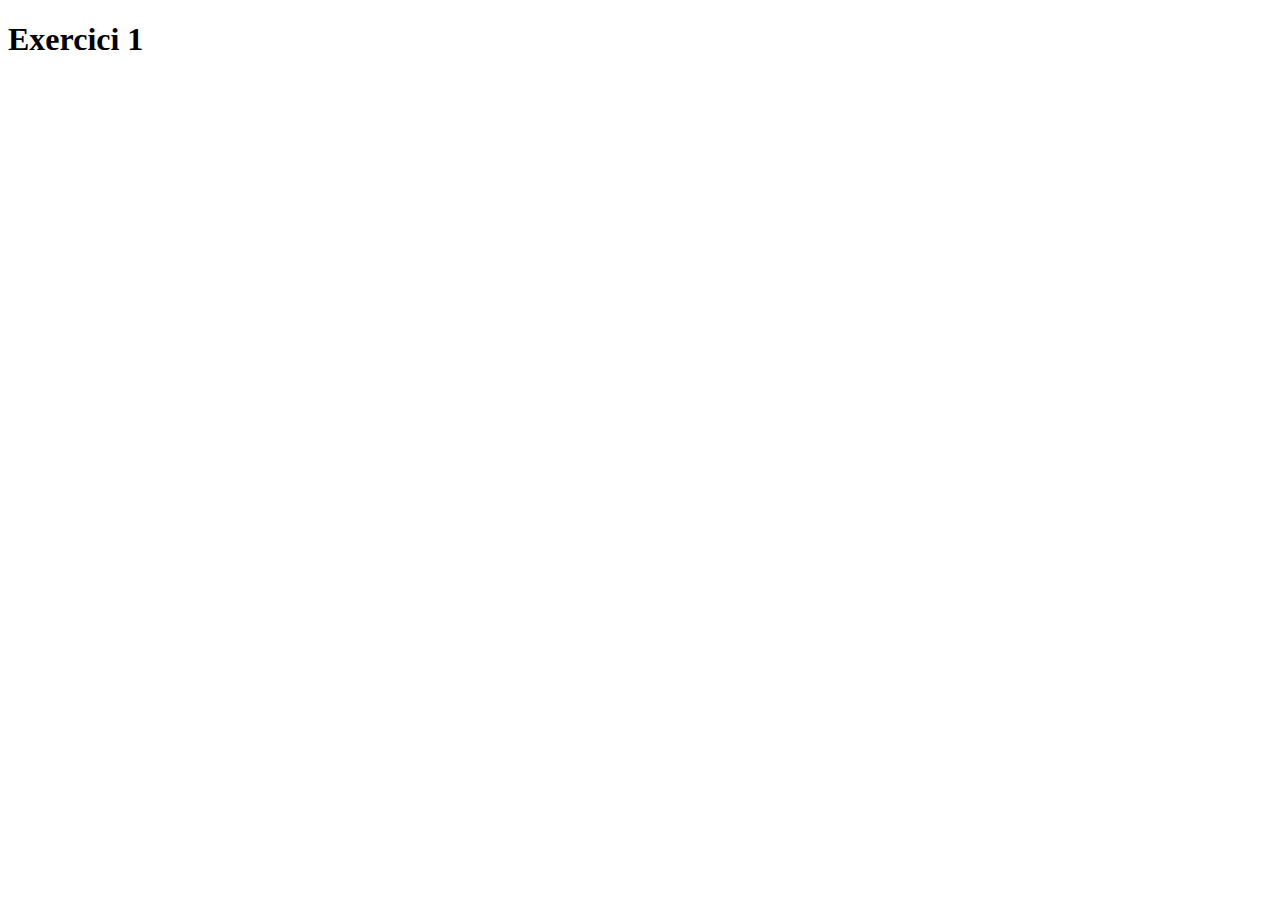
==== exercicis/ex1.html @ 43eb0cbb "inici" ====
<!DOCTYPE html>
<html lang="en">
<head>
    <meta charset="UTF-8">
    <meta http-equiv="X-UA-Compatible" content="IE-Edge">
    <meta name="viewport" content="width=device-width, initial-scale=1.0">
    <title>Exercici 1</title>
</head>
<body>
    <H1>Exercici 1</H1>
</body>
</html>
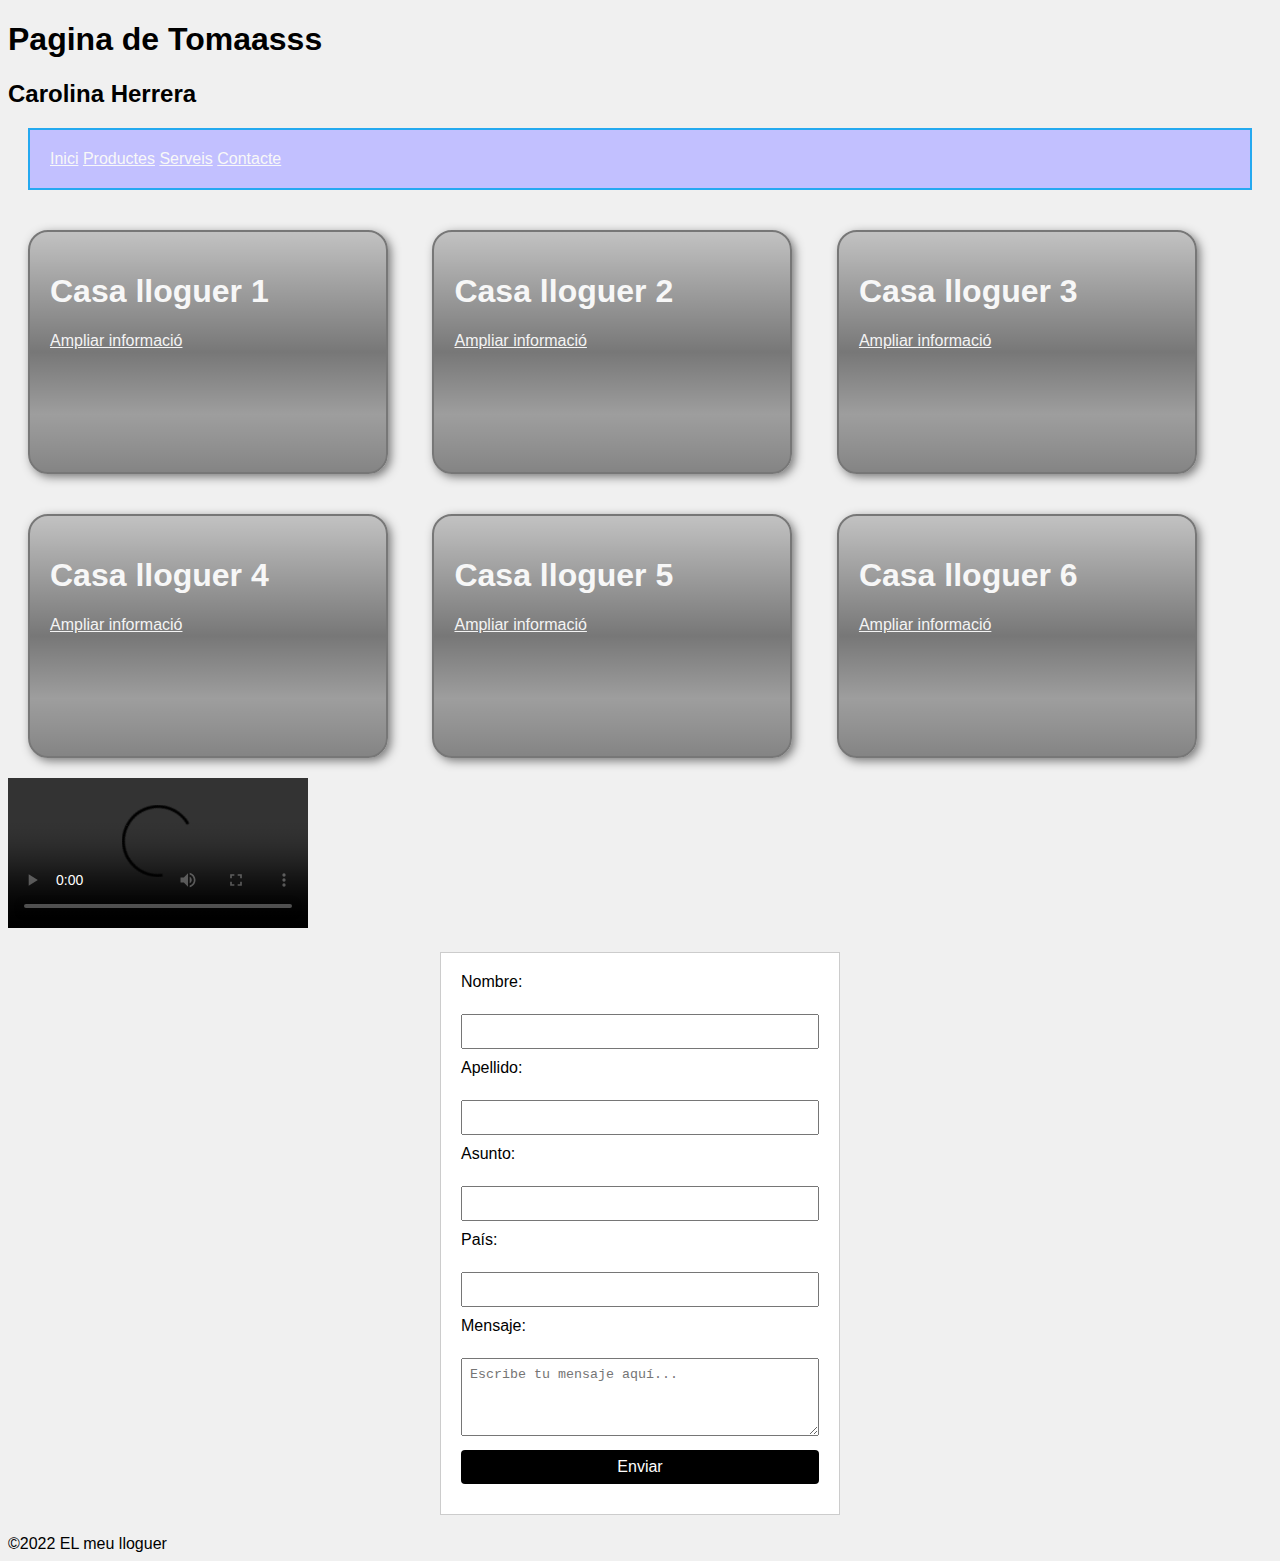
==== commit 02fdbe3e: "Pagina Web" ====
--- a/exercicis/ex1.html
+++ b/exercicis/ex1.html
@@ -1,12 +1,141 @@
 <!DOCTYPE html>
-<html lang="en">
+<html>
 <head>
-    <meta charset="UTF-8">
-    <meta http-equiv="X-UA-Compatible" content="IE-Edge">
-    <meta name="viewport" content="width=device-width, initial-scale=1.0">
-    <title>Exercici 1</title>
+<title>Soy un pto pro</title>
+<meta charset="utf8">
+<link href="ex2.css" rel="stylesheet" type="text/css">
 </head>
 <body>
-    <H1>Exercici 1</H1>
+<header>
+<h1 id="tit">Pagina de Tomaasss</h1>
+<h2>Carolina Herrera</h2>
+<!-- possem un id al menú per a poder aplicar css i posar
+el menú horitzontal-->
+<nav id="menu-principal">
+<li><a href="#">Inici</a></li>
+<li><a href="#">Productes</a></li>
+<li><a href="#">Serveis</a></li>
+<li><a href="#">Contacte</a></li>
+</nav>
+</header>
+<!-- Ara el contingut s'adapta al tamany de la pantalla !-->
+<section>
+<article class="casalloguer">
+<h1>Casa lloguer 1</h1>
+<a href="#">Ampliar informació</a>
+</article>
+<article class="casalloguer">
+<h1>Casa lloguer 2</h1>
+<a href="#">Ampliar informació</a>
+</article>
+<article class="casalloguer">
+<h1>Casa lloguer 3</h1>
+<a href="#">Ampliar informació</a>
+</article>
+<article class="casalloguer">
+<h1>Casa lloguer 4</h1>
+<a href="#">Ampliar informació</a>
+</article>
+<article class="casalloguer">
+<h1>Casa lloguer 5</h1>
+<a href="#">Ampliar informació</a>
+</article>
+<article class="casalloguer">
+<h1>Casa lloguer 6</h1>
+<a href="#">Ampliar informació</a>
+</article>
+</section> 
+<div class="casalloguer">
+    <video controls src="video.mp4"></video>  
+    <!DOCTYPE html>
+    <html lang="es">
+    <head>
+        <meta charset="UTF-8">
+        <meta name="viewport" content="width=device-width, initial-scale=1.0">
+        <link rel="stylesheet" href="estilos.css">
+        <title>Tu Título</title>
+    </head>
+    <body>
+    
+        <!DOCTYPE html>
+        <html lang="es">
+        <head>
+            <meta charset="UTF-8">
+            <meta name="viewport" content="width=device-width, initial-scale=1.0">
+            <link rel="stylesheet" href="estilos.css">
+            <title>Tu Título</title>
+        </head>
+        <body>
+        
+            <!DOCTYPE html>
+            <html lang="es">
+            <head>
+                <meta charset="UTF-8">
+                <meta name="viewport" content="width=device-width, initial-scale=1.0">
+                <link rel="stylesheet" href="estilos.css">
+                <title>Tu Título</title>
+            </head>
+            <body>
+            
+                <!DOCTYPE html>
+                <html lang="es">
+                <head>
+                    <meta charset="UTF-8">
+                    <meta name="viewport" content="width=device-width, initial-scale=1.0">
+                    <link rel="stylesheet" href="estilos.css">
+                    <title>Tu Título</title>
+                </head>
+                <body>
+                
+                <div class="contenedor-formulario">
+                    <form method="post" action="https://result.php">
+                        <label for="nombre">Nombre:</label>
+                        <br>
+                        <input type="text" id="nombre" name="nombre" required>
+                        <br>
+                
+                        <label for="apellido">Apellido:</label>
+                        <br>
+                        <input type="text" id="apellido" name="apellido" required>
+                        <br>
+                
+                        <label for="asunto">Asunto:</label>
+                        <br>
+                        <input type="text" id="asunto" name="asunto" required>
+                        <br>
+                
+                        <label for="pais">País:</label>
+                        <br>
+                        <input type="text" id="pais" name="pais" required>
+                        <br>
+                
+                        <label for="mensaje">Mensaje:</label>
+                        <br>
+                        <textarea id="mensaje" name="mensaje" rows="4" required placeholder="Escribe tu mensaje aquí..."></textarea>
+                        <br>
+                
+                        <input class="boton_enviar" type="submit" value="Enviar">
+                    </form>
+                </div>
+                
+                </body>
+                </html>
+                
+            
+            </body>
+            </html>
+            
+        
+        </body>
+        </html>
+        
+    </body>
+    </html>
+    
+
+
+<footer>
+&copy;2022 EL meu lloguer
+</footer>
 </body>
-</html>+</html>
--- a/exercicis/ex2.css
+++ b/exercicis/ex2.css
@@ -0,0 +1,110 @@
+a {
+    color:rgb(248, 248, 248);
+    }
+    #tit {
+    color: rgb(0, 0, 0);
+    }
+
+article.casalloguer {
+background: linear-gradient(to bottom,  rgba(149,149,149,1) 0%,rgba(13,13,13,1) 46%,rgba(1,1,1,1) 50%,rgba(10,10,10,1) 53%,rgba(78,78,78,1) 76%,rgba(56,56,56,1) 87%,rgba(27,27,27,1) 100%); /* W3C, IE10+, FF16+, Chrome26+, Opera12+, Safari7+ */
+    color: white;
+    border: 2px solid black;
+    margin: 20px;
+    padding: 20px;
+    display: inline-block;
+    width: 25%;
+    height: 200px;
+    opacity: 0.5;		
+    border-radius: 20px;
+    box-shadow: 3px 3px 10px rgb(6, 6, 6);
+
+
+
+    }
+    
+#menu-principal{
+        background-color: rgb(194, 192, 255);
+        color: blue;
+        border: 2px solid rgb(37, 169, 240);
+        margin: 20px;
+        padding: 20px;
+        }
+        
+ ul, li {
+        padding: 0,0;
+        margin: 2px ,2px;
+        display: inline-block;
+        }
+        
+video{
+    width: 300px;
+}
+body {
+    font-family: Arial, sans-serif;
+}
+
+form {
+    max-width: 400px;
+    margin: 0 auto;
+}
+
+label {
+    display: block;
+    margin-bottom: 5px;
+}
+
+input[type="text"],
+input[type="checkbox"],
+input[type="button"],
+select,
+textarea {
+    width: 100%;
+    padding: 8px;
+    margin-bottom: 10px;
+    box-sizing: border-box;
+}
+
+body {
+    font-family: Arial, sans-serif;
+    background-color: #f0f0f0; 
+
+.contenedor-formulario {
+    max-width: 400px;
+    margin: 20px auto; 
+    background-color: #fff; 
+    border: 1px solid #ccc; 
+    padding: 20px;
+    box-sizing: border-box;
+}
+
+label {
+    display: block;
+    margin-bottom: 5px;
+}
+
+input[type="text"],
+textarea,
+input[type="submit"] {
+    width: 100%;
+    padding: 8px;
+    margin-bottom: 10px;
+    box-sizing: border-box;
+}
+
+textarea {
+    resize: vertical;
+}
+
+.boton_enviar {
+    font-size: 16px;
+    padding: 10px;
+    background-color: #000000;
+    color: white;
+    border: none;
+    border-radius: 4px;
+    cursor: pointer;
+}
+
+.boton_enviar:hover {
+    background-color: #080808;
+}
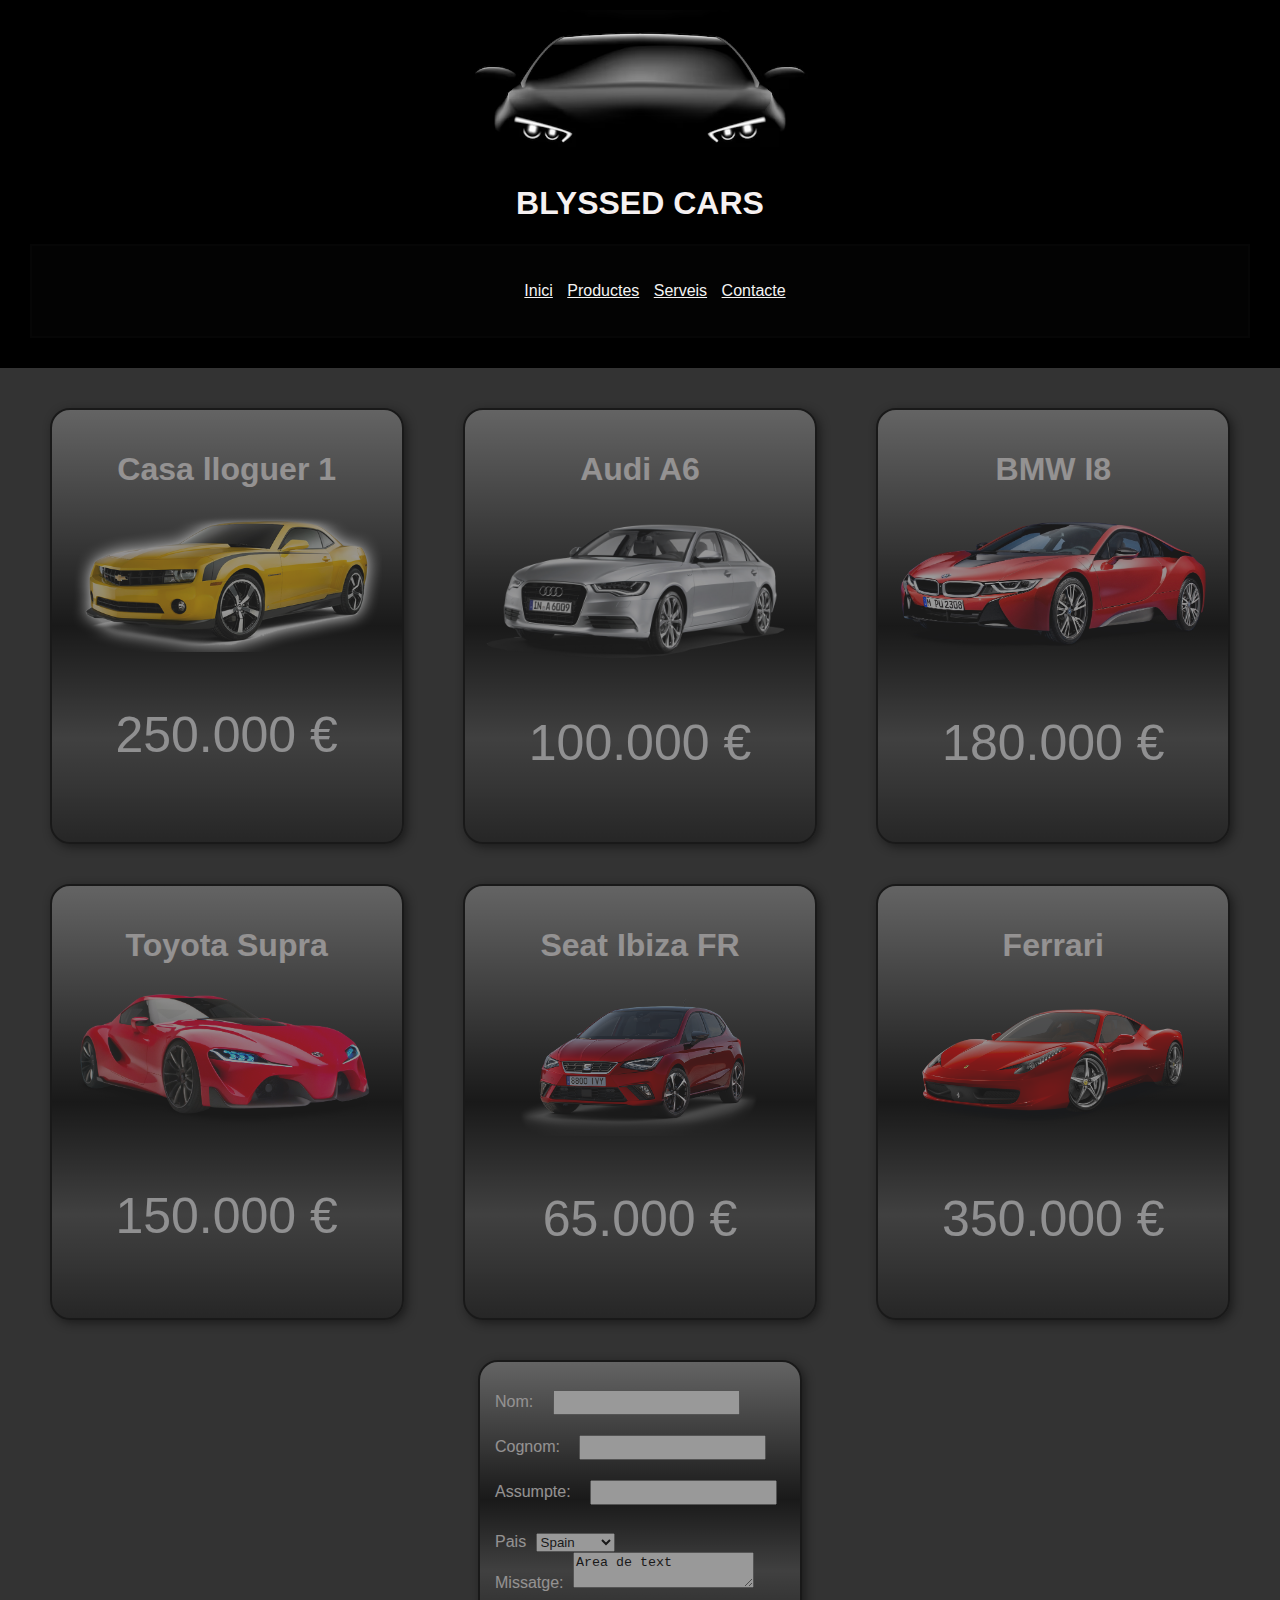
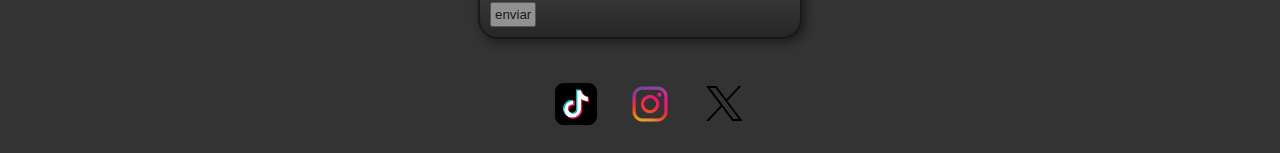
==== commit 1c6e12d7: "pagina" ====
--- a/exercicis/ex1.html
+++ b/exercicis/ex1.html
@@ -1,141 +1,98 @@
 <!DOCTYPE html>
-<html>
+<html lang="es">
 <head>
-<title>Soy un pto pro</title>
-<meta charset="utf8">
-<link href="ex2.css" rel="stylesheet" type="text/css">
+    <meta charset="UTF-8">
+    <meta name="viewport" content="width=device-width, initial-scale=1.0">
+    <link href="ex2.css" rel="stylesheet" type="text/css">
+    <title>Compra de Coches</title>
 </head>
 <body>
-<header>
-<h1 id="tit">Pagina de Tomaasss</h1>
-<h2>Carolina Herrera</h2>
-<!-- possem un id al menú per a poder aplicar css i posar
-el menú horitzontal-->
-<nav id="menu-principal">
-<li><a href="#">Inici</a></li>
-<li><a href="#">Productes</a></li>
-<li><a href="#">Serveis</a></li>
-<li><a href="#">Contacte</a></li>
-</nav>
-</header>
-<!-- Ara el contingut s'adapta al tamany de la pantalla !-->
-<section>
-<article class="casalloguer">
-<h1>Casa lloguer 1</h1>
-<a href="#">Ampliar informació</a>
-</article>
-<article class="casalloguer">
-<h1>Casa lloguer 2</h1>
-<a href="#">Ampliar informació</a>
-</article>
-<article class="casalloguer">
-<h1>Casa lloguer 3</h1>
-<a href="#">Ampliar informació</a>
-</article>
-<article class="casalloguer">
-<h1>Casa lloguer 4</h1>
-<a href="#">Ampliar informació</a>
-</article>
-<article class="casalloguer">
-<h1>Casa lloguer 5</h1>
-<a href="#">Ampliar informació</a>
-</article>
-<article class="casalloguer">
-<h1>Casa lloguer 6</h1>
-<a href="#">Ampliar informació</a>
-</article>
-</section> 
-<div class="casalloguer">
-    <video controls src="video.mp4"></video>  
-    <!DOCTYPE html>
-    <html lang="es">
-    <head>
-        <meta charset="UTF-8">
-        <meta name="viewport" content="width=device-width, initial-scale=1.0">
-        <link rel="stylesheet" href="estilos.css">
-        <title>Tu Título</title>
-    </head>
-    <body>
-    
-        <!DOCTYPE html>
-        <html lang="es">
-        <head>
-            <meta charset="UTF-8">
-            <meta name="viewport" content="width=device-width, initial-scale=1.0">
-            <link rel="stylesheet" href="estilos.css">
-            <title>Tu Título</title>
-        </head>
-        <body>
-        
-            <!DOCTYPE html>
-            <html lang="es">
-            <head>
-                <meta charset="UTF-8">
-                <meta name="viewport" content="width=device-width, initial-scale=1.0">
-                <link rel="stylesheet" href="estilos.css">
-                <title>Tu Título</title>
-            </head>
-            <body>
-            
-                <!DOCTYPE html>
-                <html lang="es">
-                <head>
-                    <meta charset="UTF-8">
-                    <meta name="viewport" content="width=device-width, initial-scale=1.0">
-                    <link rel="stylesheet" href="estilos.css">
-                    <title>Tu Título</title>
-                </head>
-                <body>
-                
-                <div class="contenedor-formulario">
-                    <form method="post" action="https://result.php">
-                        <label for="nombre">Nombre:</label>
-                        <br>
-                        <input type="text" id="nombre" name="nombre" required>
-                        <br>
-                
-                        <label for="apellido">Apellido:</label>
-                        <br>
-                        <input type="text" id="apellido" name="apellido" required>
-                        <br>
-                
-                        <label for="asunto">Asunto:</label>
-                        <br>
-                        <input type="text" id="asunto" name="asunto" required>
-                        <br>
-                
-                        <label for="pais">País:</label>
-                        <br>
-                        <input type="text" id="pais" name="pais" required>
-                        <br>
-                
-                        <label for="mensaje">Mensaje:</label>
-                        <br>
-                        <textarea id="mensaje" name="mensaje" rows="4" required placeholder="Escribe tu mensaje aquí..."></textarea>
-                        <br>
-                
-                        <input class="boton_enviar" type="submit" value="Enviar">
-                    </form>
-                </div>
-                
-                </body>
-                </html>
-                
-            
-            </body>
-            </html>
-            
-        
-        </body>
-        </html>
-        
-    </body>
-    </html>
+    <header>
+        <img src="coche.jpg"="Imagen de coche" id="imagen-coche">
+
+        <center><b><h1 id="tit">BLYSSED CARS</h1></b></center>
+        <nav id="menu-principal">
+            <ul>
+                <li><a href="#">Inici</a></li>
+                <li><a href="#">Productes</a></li>
+                <li><a href="#">Serveis</a></li>
+                <li><a href="#">Contacte</a></li>
+            </ul>
+        </nav>
+    </header>
+
+    <section>
+        <article class="casalloguer">
+            <h1>Casa lloguer 1</h1>
+            <img src="coches/coches2.png" alt="coche2"class="coches">
+            <p class="precio">250.000 €</p>
+            <a href="#"></a>
+        </article>
+        <article class="casalloguer">
+            <h1>Audi A6</h1>
+            <img src="coches/a6.png" alt="a6"class="coches">
+            <p class="precio">100.000 €</p>
+
+            <a href="#"></a>
+        </article>
+        <article class="casalloguer">
+            <h1>BMW I8</h1>
+            <img src="coches/i8.png" alt="i8"class="coches">
+            <p class="precio">180.000 €</p>
+            <a href="#"></a>
+        </article>
+        <article class="casalloguer">
+            <h1>Toyota Supra</h1>
+            <img src="coches/supra.png" alt="supra"class="coches">
+            <p class="precio">150.000 €</p>
+            <a href="#"></a>
+        </article>
+        <article class="casalloguer">
+            <h1>Seat Ibiza FR</h1>
+           <img src="coches/seat.png" alt="seat"class="coches">
+           <p class="precio">65.000 €</p>
+            <a href="#"></a>
+        </article>
+        <article class="casalloguer">
+            <h1>Ferrari</h1>
+            <img src="coches/ferrari.png" alt="ferrari"class="coches">
+            <p class="precio">350.000 €</p>
+            <a href="#"></a>
+        </article>
+        </section>
+    <div class="formulari">
+        <form method="post" action="https://result.php">
+        <br>
+        <label>Nom:</label>
+        <input type="text" />
+        <br>
+        <label>Cognom:</label>
+        <input type="text" />
+        <br>
+        <label>Assumpte:</label>
+        <input type="text" />
+        <br>
+        <br>
+        <label>Pais</label>
+        <select>
+        <option>Spain</option>
+        <option>Colombia</option>
+        </select>
+        <br>
+        <label>Missatge:</label>
+        <textarea>Area de text</textarea>
+        <input class="boton_enviar" type="button" value = "enviar">
+        </form>
+    </div>
     
 
+    <footer>
+    <div id="redes-sociales">
+        <a href="https://www.tiktok.com/" target="_blank"><img src="redes/tiktok.png" alt="TikTok"></a>
+        <a href="https://www.instagram.com/" target="_blank"><img src="redes/instagram.png" alt="Instagram"></a >
+            <a href="https://www.x.com/" target="_blank"><img src="redes/twwiter.png" alt="Twitter"></a >
 
-<footer>
-&copy;2022 EL meu lloguer
-</footer>
+    </div>
+    </footer>
 </body>
 </html>
--- a/exercicis/ex2.css
+++ b/exercicis/ex2.css
@@ -1,110 +1,112 @@
 a {
-    color:rgb(248, 248, 248);
+    color:rgb(244, 243, 243);
     }
     #tit {
-    color: rgb(0, 0, 0);
+    color: rgb(246, 241, 241);
     }
 
-article.casalloguer {
-background: linear-gradient(to bottom,  rgba(149,149,149,1) 0%,rgba(13,13,13,1) 46%,rgba(1,1,1,1) 50%,rgba(10,10,10,1) 53%,rgba(78,78,78,1) 76%,rgba(56,56,56,1) 87%,rgba(27,27,27,1) 100%); /* W3C, IE10+, FF16+, Chrome26+, Opera12+, Safari7+ */
-    color: white;
-    border: 2px solid black;
-    margin: 20px;
-    padding: 20px;
-    display: inline-block;
-    width: 25%;
-    height: 200px;
-    opacity: 0.5;		
-    border-radius: 20px;
-    box-shadow: 3px 3px 10px rgb(6, 6, 6);
-
-
-
+    body {
+        background-color: #333; /* Gris oscuro */
+        font-family: Arial, sans-serif;
+        margin: 0;
+        padding: 0;
     }
     
-#menu-principal{
-        background-color: rgb(194, 192, 255);
-        color: blue;
-        border: 2px solid rgb(37, 169, 240);
+    header {
+        background-color: #000; /* Negro */
+        color: #fff; /* Blanco */
+        text-align: center;
+        padding: 10px;
+    }
+    
+    #menu-principal {
+        background-color: #030303; /* Gris oscuro */
+        color: #fff; /* Blanco */
+        border: 2px solid #060606;
         margin: 20px;
         padding: 20px;
-        }
+    }
+    
+    #menu-principal li {
+        display: inline-block;
+        margin-right: 10px;
+    }
+    
+    section {
+        display: flex;
+        flex-wrap: wrap;
+        justify-content: space-around;
+        padding: 20px;
+    }
+    
+    .casalloguer {
+        background: linear-gradient(to bottom, rgba(149,149,149,1) 0%, rgba(13,13,13,1) 46%, rgba(1,1,1,1) 50%, rgba(10,10,10,1) 53%, rgba(78,78,78,1) 76%, rgba(56,56,56,1) 87%, rgba(27,27,27,1) 100%);
+        color: #f4f0f0; /* Blanco */
+        border: 2px solid black;
+        margin: 20px;
+        padding: 20px;
+        width: 25%;
+        opacity: 0.5;
+        border-radius: 20px;
+        box-shadow: 3px 3px 10px #060606;
+        text-align: center;
+    }
+    
+    footer {
+        background-color: #333; /* Gris oscuro */
+        color: #fff; /* Blanco */
+        text-align: center;
+        padding: 10px;
+        bottom: 0;
+        width: 100%;
+    }
+    
+    video {
+        width: 300px;
+    }
+
+    #imagen-coche {
+        width: 30%; /* Ajusta el ancho según sea necesario */
+        max-height: 150px; /* Ajusta la altura máxima según sea necesario */
+        object-fit: cover; /* Ajusta para cubrir completamente el contenedor */
+    }
+    
+    .formulari {
         
- ul, li {
-        padding: 0,0;
-        margin: 2px ,2px;
-        display: inline-block;
-        }
-        
-video{
-    width: 300px;
-}
-body {
-    font-family: Arial, sans-serif;
-}
+        background: linear-gradient(to bottom, rgba(149,149,149,1) 0%, rgba(13,13,13,1) 46%, rgba(1,1,1,1) 50%, rgba(10,10,10,1) 53%, rgba(78,78,78,1) 76%, rgba(56,56,56,1) 87%, rgba(27,27,27,1) 100%);
+        color: #f4f0f0; /* Blanco */
+        border: 2px solid black;
+        width: 25%;
+        margin: auto;
+        opacity: 0.5;
+        border-radius: 20px;
+        box-shadow: 3px 3px 10px #060606;
+    }
 
-form {
-    max-width: 400px;
-    margin: 0 auto;
-}
-
-label {
-    display: block;
-    margin-bottom: 5px;
-}
-
-input[type="text"],
-input[type="checkbox"],
-input[type="button"],
-select,
-textarea {
-    width: 100%;
-    padding: 8px;
-    margin-bottom: 10px;
-    box-sizing: border-box;
-}
-
-body {
-    font-family: Arial, sans-serif;
-    background-color: #f0f0f0; 
-
-.contenedor-formulario {
-    max-width: 400px;
-    margin: 20px auto; 
-    background-color: #fff; 
-    border: 1px solid #ccc; 
-    padding: 20px;
-    box-sizing: border-box;
-}
-
-label {
-    display: block;
-    margin-bottom: 5px;
-}
-
-input[type="text"],
-textarea,
-input[type="submit"] {
-    width: 100%;
-    padding: 8px;
-    margin-bottom: 10px;
-    box-sizing: border-box;
-}
-
-textarea {
-    resize: vertical;
-}
-
-.boton_enviar {
-    font-size: 16px;
-    padding: 10px;
-    background-color: #000000;
-    color: white;
-    border: none;
-    border-radius: 4px;
-    cursor: pointer;
-}
-
-.boton_enviar:hover {
-    background-color: #080808;
-}
+    .coches {
+        width: 100%; 
+        max-height: 150px; 
+        object-fit: cover;
+    }
+    .precio{
+        font-size:50px;
+        color: #ececee;
+       
+    }
+    #redes-sociales {
+        text-align: center;
+        margin-top: 20px; 
+    }
+    
+    #redes-sociales img {
+        width: 70px; 
+    }
+    
+    label {
+    margin-left: 10px;
+    padding: 5px;
+    }
+    input {
+        margin: 10px;
+        padding: 3px;
+        }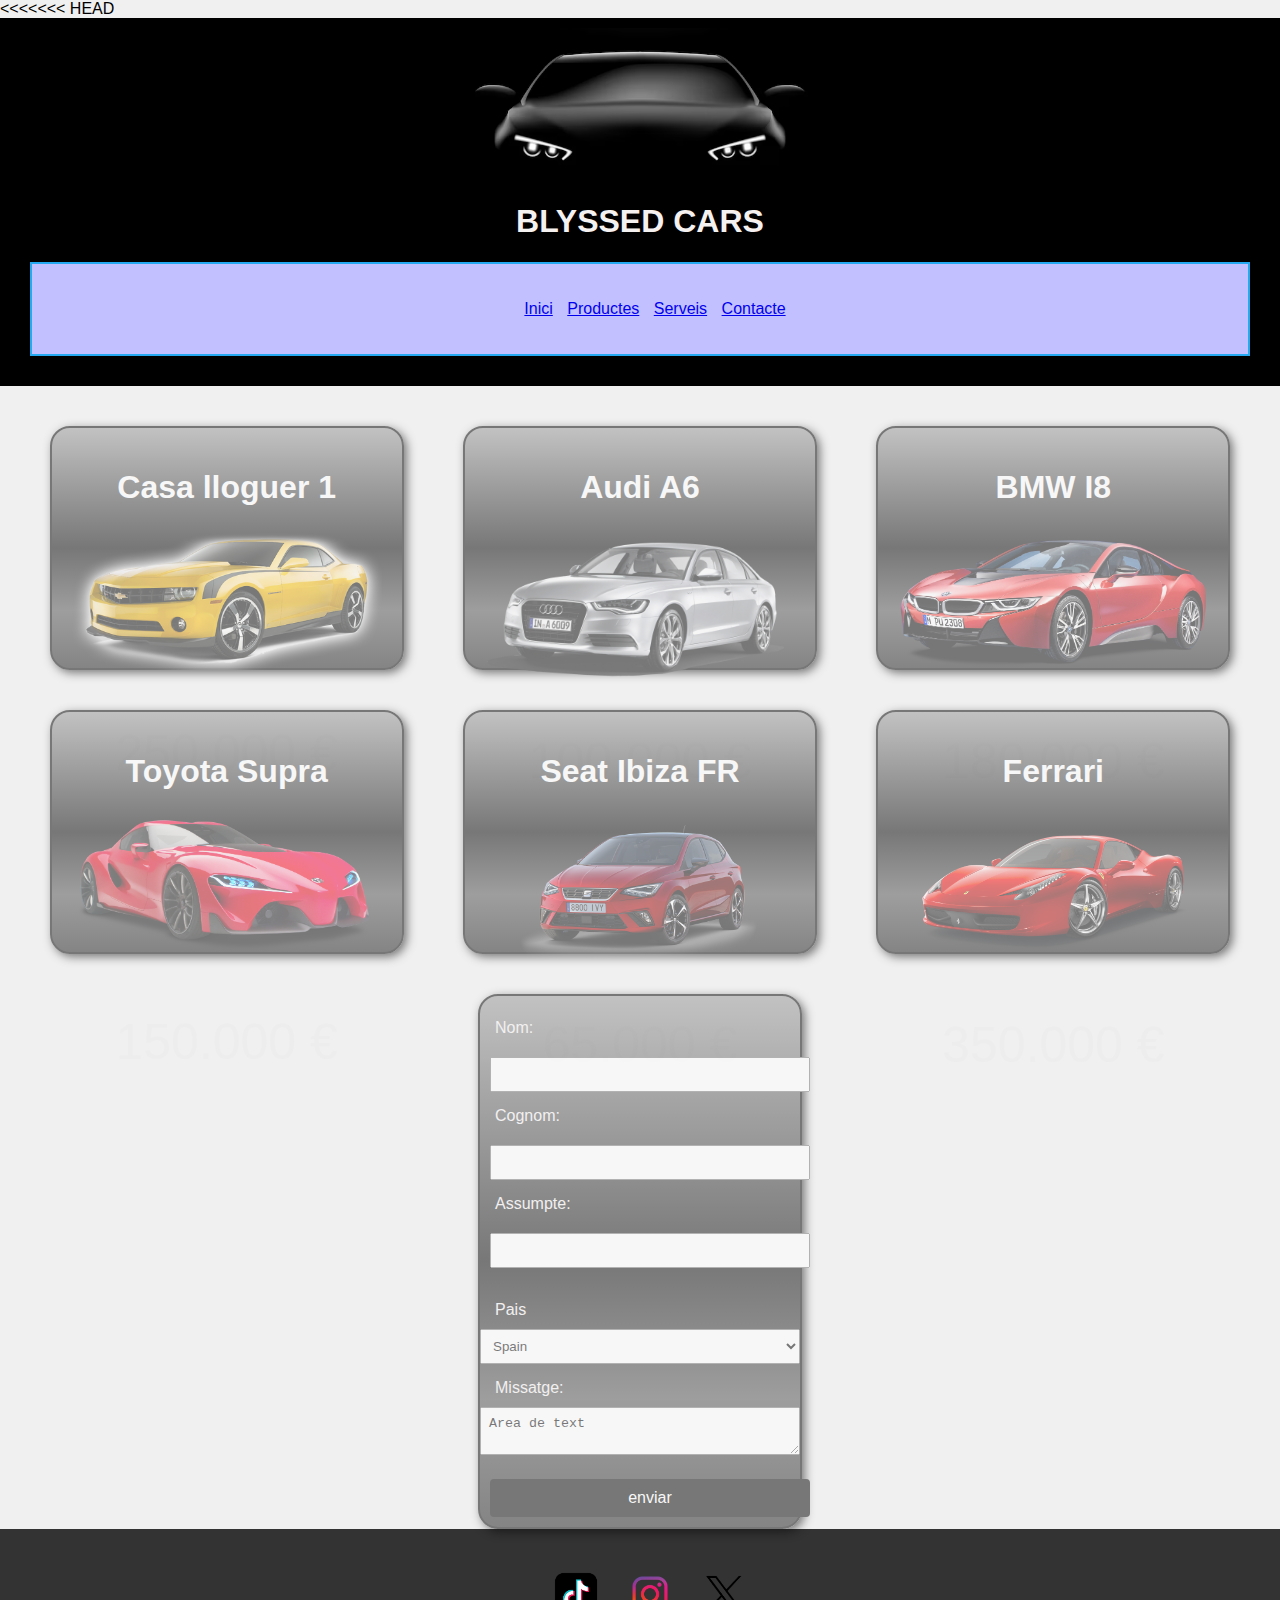
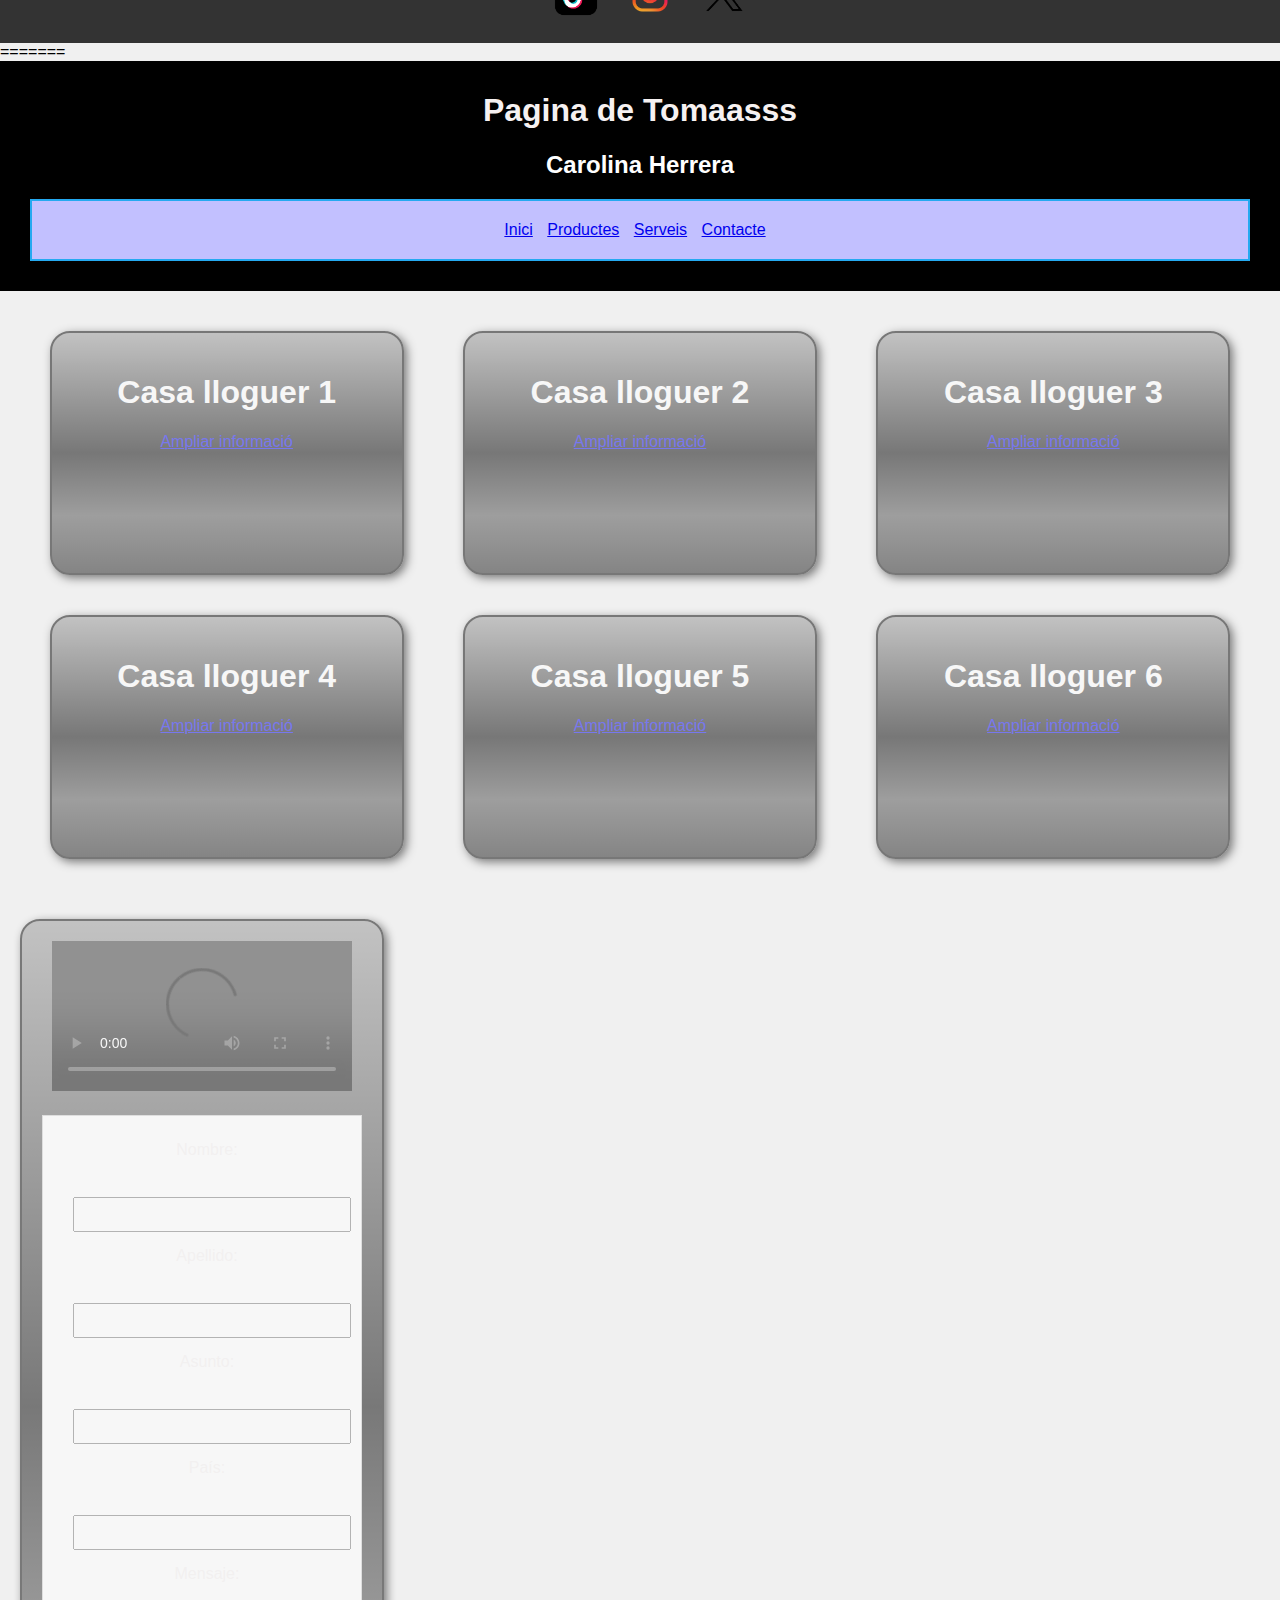
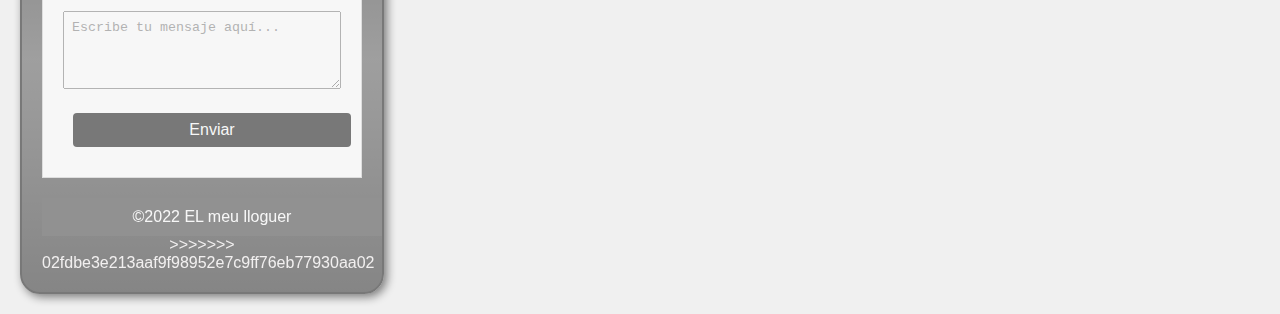
==== commit 716e45cc: "as" ====
--- a/exercicis/ex1.html
+++ b/exercicis/ex1.html
@@ -1,4 +1,5 @@
 <!DOCTYPE html>
+<<<<<<< HEAD
 <html lang="es">
 <head>
     <meta charset="UTF-8">
@@ -94,5 +95,145 @@
 
     </div>
     </footer>
+=======
+<html>
+<head>
+<title>Soy un pto pro</title>
+<meta charset="utf8">
+<link href="ex2.css" rel="stylesheet" type="text/css">
+</head>
+<body>
+<header>
+<h1 id="tit">Pagina de Tomaasss</h1>
+<h2>Carolina Herrera</h2>
+<!-- possem un id al menú per a poder aplicar css i posar
+el menú horitzontal-->
+<nav id="menu-principal">
+<li><a href="#">Inici</a></li>
+<li><a href="#">Productes</a></li>
+<li><a href="#">Serveis</a></li>
+<li><a href="#">Contacte</a></li>
+</nav>
+</header>
+<!-- Ara el contingut s'adapta al tamany de la pantalla !-->
+<section>
+<article class="casalloguer">
+<h1>Casa lloguer 1</h1>
+<a href="#">Ampliar informació</a>
+</article>
+<article class="casalloguer">
+<h1>Casa lloguer 2</h1>
+<a href="#">Ampliar informació</a>
+</article>
+<article class="casalloguer">
+<h1>Casa lloguer 3</h1>
+<a href="#">Ampliar informació</a>
+</article>
+<article class="casalloguer">
+<h1>Casa lloguer 4</h1>
+<a href="#">Ampliar informació</a>
+</article>
+<article class="casalloguer">
+<h1>Casa lloguer 5</h1>
+<a href="#">Ampliar informació</a>
+</article>
+<article class="casalloguer">
+<h1>Casa lloguer 6</h1>
+<a href="#">Ampliar informació</a>
+</article>
+</section> 
+<div class="casalloguer">
+    <video controls src="video.mp4"></video>  
+    <!DOCTYPE html>
+    <html lang="es">
+    <head>
+        <meta charset="UTF-8">
+        <meta name="viewport" content="width=device-width, initial-scale=1.0">
+        <link rel="stylesheet" href="estilos.css">
+        <title>Tu Título</title>
+    </head>
+    <body>
+    
+        <!DOCTYPE html>
+        <html lang="es">
+        <head>
+            <meta charset="UTF-8">
+            <meta name="viewport" content="width=device-width, initial-scale=1.0">
+            <link rel="stylesheet" href="estilos.css">
+            <title>Tu Título</title>
+        </head>
+        <body>
+        
+            <!DOCTYPE html>
+            <html lang="es">
+            <head>
+                <meta charset="UTF-8">
+                <meta name="viewport" content="width=device-width, initial-scale=1.0">
+                <link rel="stylesheet" href="estilos.css">
+                <title>Tu Título</title>
+            </head>
+            <body>
+            
+                <!DOCTYPE html>
+                <html lang="es">
+                <head>
+                    <meta charset="UTF-8">
+                    <meta name="viewport" content="width=device-width, initial-scale=1.0">
+                    <link rel="stylesheet" href="estilos.css">
+                    <title>Tu Título</title>
+                </head>
+                <body>
+                
+                <div class="contenedor-formulario">
+                    <form method="post" action="https://result.php">
+                        <label for="nombre">Nombre:</label>
+                        <br>
+                        <input type="text" id="nombre" name="nombre" required>
+                        <br>
+                
+                        <label for="apellido">Apellido:</label>
+                        <br>
+                        <input type="text" id="apellido" name="apellido" required>
+                        <br>
+                
+                        <label for="asunto">Asunto:</label>
+                        <br>
+                        <input type="text" id="asunto" name="asunto" required>
+                        <br>
+                
+                        <label for="pais">País:</label>
+                        <br>
+                        <input type="text" id="pais" name="pais" required>
+                        <br>
+                
+                        <label for="mensaje">Mensaje:</label>
+                        <br>
+                        <textarea id="mensaje" name="mensaje" rows="4" required placeholder="Escribe tu mensaje aquí..."></textarea>
+                        <br>
+                
+                        <input class="boton_enviar" type="submit" value="Enviar">
+                    </form>
+                </div>
+                
+                </body>
+                </html>
+                
+            
+            </body>
+            </html>
+            
+        
+        </body>
+        </html>
+        
+    </body>
+    </html>
+    
+
+
+<footer>
+&copy;2022 EL meu lloguer
+</footer>
+>>>>>>> 02fdbe3e213aaf9f98952e7c9ff76eb77930aa02
 </body>
 </html>
--- a/exercicis/ex2.css
+++ b/exercicis/ex2.css
@@ -1,4 +1,5 @@
 a {
+<<<<<<< HEAD
     color:rgb(244, 243, 243);
     }
     #tit {
@@ -109,4 +110,115 @@
     input {
         margin: 10px;
         padding: 3px;
-        }+        }
+=======
+    color:rgb(248, 248, 248);
+    }
+    #tit {
+    color: rgb(0, 0, 0);
+    }
+
+article.casalloguer {
+background: linear-gradient(to bottom,  rgba(149,149,149,1) 0%,rgba(13,13,13,1) 46%,rgba(1,1,1,1) 50%,rgba(10,10,10,1) 53%,rgba(78,78,78,1) 76%,rgba(56,56,56,1) 87%,rgba(27,27,27,1) 100%); /* W3C, IE10+, FF16+, Chrome26+, Opera12+, Safari7+ */
+    color: white;
+    border: 2px solid black;
+    margin: 20px;
+    padding: 20px;
+    display: inline-block;
+    width: 25%;
+    height: 200px;
+    opacity: 0.5;		
+    border-radius: 20px;
+    box-shadow: 3px 3px 10px rgb(6, 6, 6);
+
+
+
+    }
+    
+#menu-principal{
+        background-color: rgb(194, 192, 255);
+        color: blue;
+        border: 2px solid rgb(37, 169, 240);
+        margin: 20px;
+        padding: 20px;
+        }
+        
+ ul, li {
+        padding: 0,0;
+        margin: 2px ,2px;
+        display: inline-block;
+        }
+        
+video{
+    width: 300px;
+}
+body {
+    font-family: Arial, sans-serif;
+}
+
+form {
+    max-width: 400px;
+    margin: 0 auto;
+}
+
+label {
+    display: block;
+    margin-bottom: 5px;
+}
+
+input[type="text"],
+input[type="checkbox"],
+input[type="button"],
+select,
+textarea {
+    width: 100%;
+    padding: 8px;
+    margin-bottom: 10px;
+    box-sizing: border-box;
+}
+
+body {
+    font-family: Arial, sans-serif;
+    background-color: #f0f0f0; 
+
+.contenedor-formulario {
+    max-width: 400px;
+    margin: 20px auto; 
+    background-color: #fff; 
+    border: 1px solid #ccc; 
+    padding: 20px;
+    box-sizing: border-box;
+}
+
+label {
+    display: block;
+    margin-bottom: 5px;
+}
+
+input[type="text"],
+textarea,
+input[type="submit"] {
+    width: 100%;
+    padding: 8px;
+    margin-bottom: 10px;
+    box-sizing: border-box;
+}
+
+textarea {
+    resize: vertical;
+}
+
+.boton_enviar {
+    font-size: 16px;
+    padding: 10px;
+    background-color: #000000;
+    color: white;
+    border: none;
+    border-radius: 4px;
+    cursor: pointer;
+}
+
+.boton_enviar:hover {
+    background-color: #080808;
+}
+>>>>>>> 02fdbe3e213aaf9f98952e7c9ff76eb77930aa02
--- a/exercicis/ex2.css
+++ b/exercicis/ex2.css
@@ -1,4 +1,5 @@
 a {
+<<<<<<< HEAD
     color:rgb(244, 243, 243);
     }
     #tit {
@@ -109,4 +110,115 @@
     input {
         margin: 10px;
         padding: 3px;
-        }+        }
+=======
+    color:rgb(248, 248, 248);
+    }
+    #tit {
+    color: rgb(0, 0, 0);
+    }
+
+article.casalloguer {
+background: linear-gradient(to bottom,  rgba(149,149,149,1) 0%,rgba(13,13,13,1) 46%,rgba(1,1,1,1) 50%,rgba(10,10,10,1) 53%,rgba(78,78,78,1) 76%,rgba(56,56,56,1) 87%,rgba(27,27,27,1) 100%); /* W3C, IE10+, FF16+, Chrome26+, Opera12+, Safari7+ */
+    color: white;
+    border: 2px solid black;
+    margin: 20px;
+    padding: 20px;
+    display: inline-block;
+    width: 25%;
+    height: 200px;
+    opacity: 0.5;		
+    border-radius: 20px;
+    box-shadow: 3px 3px 10px rgb(6, 6, 6);
+
+
+
+    }
+    
+#menu-principal{
+        background-color: rgb(194, 192, 255);
+        color: blue;
+        border: 2px solid rgb(37, 169, 240);
+        margin: 20px;
+        padding: 20px;
+        }
+        
+ ul, li {
+        padding: 0,0;
+        margin: 2px ,2px;
+        display: inline-block;
+        }
+        
+video{
+    width: 300px;
+}
+body {
+    font-family: Arial, sans-serif;
+}
+
+form {
+    max-width: 400px;
+    margin: 0 auto;
+}
+
+label {
+    display: block;
+    margin-bottom: 5px;
+}
+
+input[type="text"],
+input[type="checkbox"],
+input[type="button"],
+select,
+textarea {
+    width: 100%;
+    padding: 8px;
+    margin-bottom: 10px;
+    box-sizing: border-box;
+}
+
+body {
+    font-family: Arial, sans-serif;
+    background-color: #f0f0f0; 
+
+.contenedor-formulario {
+    max-width: 400px;
+    margin: 20px auto; 
+    background-color: #fff; 
+    border: 1px solid #ccc; 
+    padding: 20px;
+    box-sizing: border-box;
+}
+
+label {
+    display: block;
+    margin-bottom: 5px;
+}
+
+input[type="text"],
+textarea,
+input[type="submit"] {
+    width: 100%;
+    padding: 8px;
+    margin-bottom: 10px;
+    box-sizing: border-box;
+}
+
+textarea {
+    resize: vertical;
+}
+
+.boton_enviar {
+    font-size: 16px;
+    padding: 10px;
+    background-color: #000000;
+    color: white;
+    border: none;
+    border-radius: 4px;
+    cursor: pointer;
+}
+
+.boton_enviar:hover {
+    background-color: #080808;
+}
+>>>>>>> 02fdbe3e213aaf9f98952e7c9ff76eb77930aa02
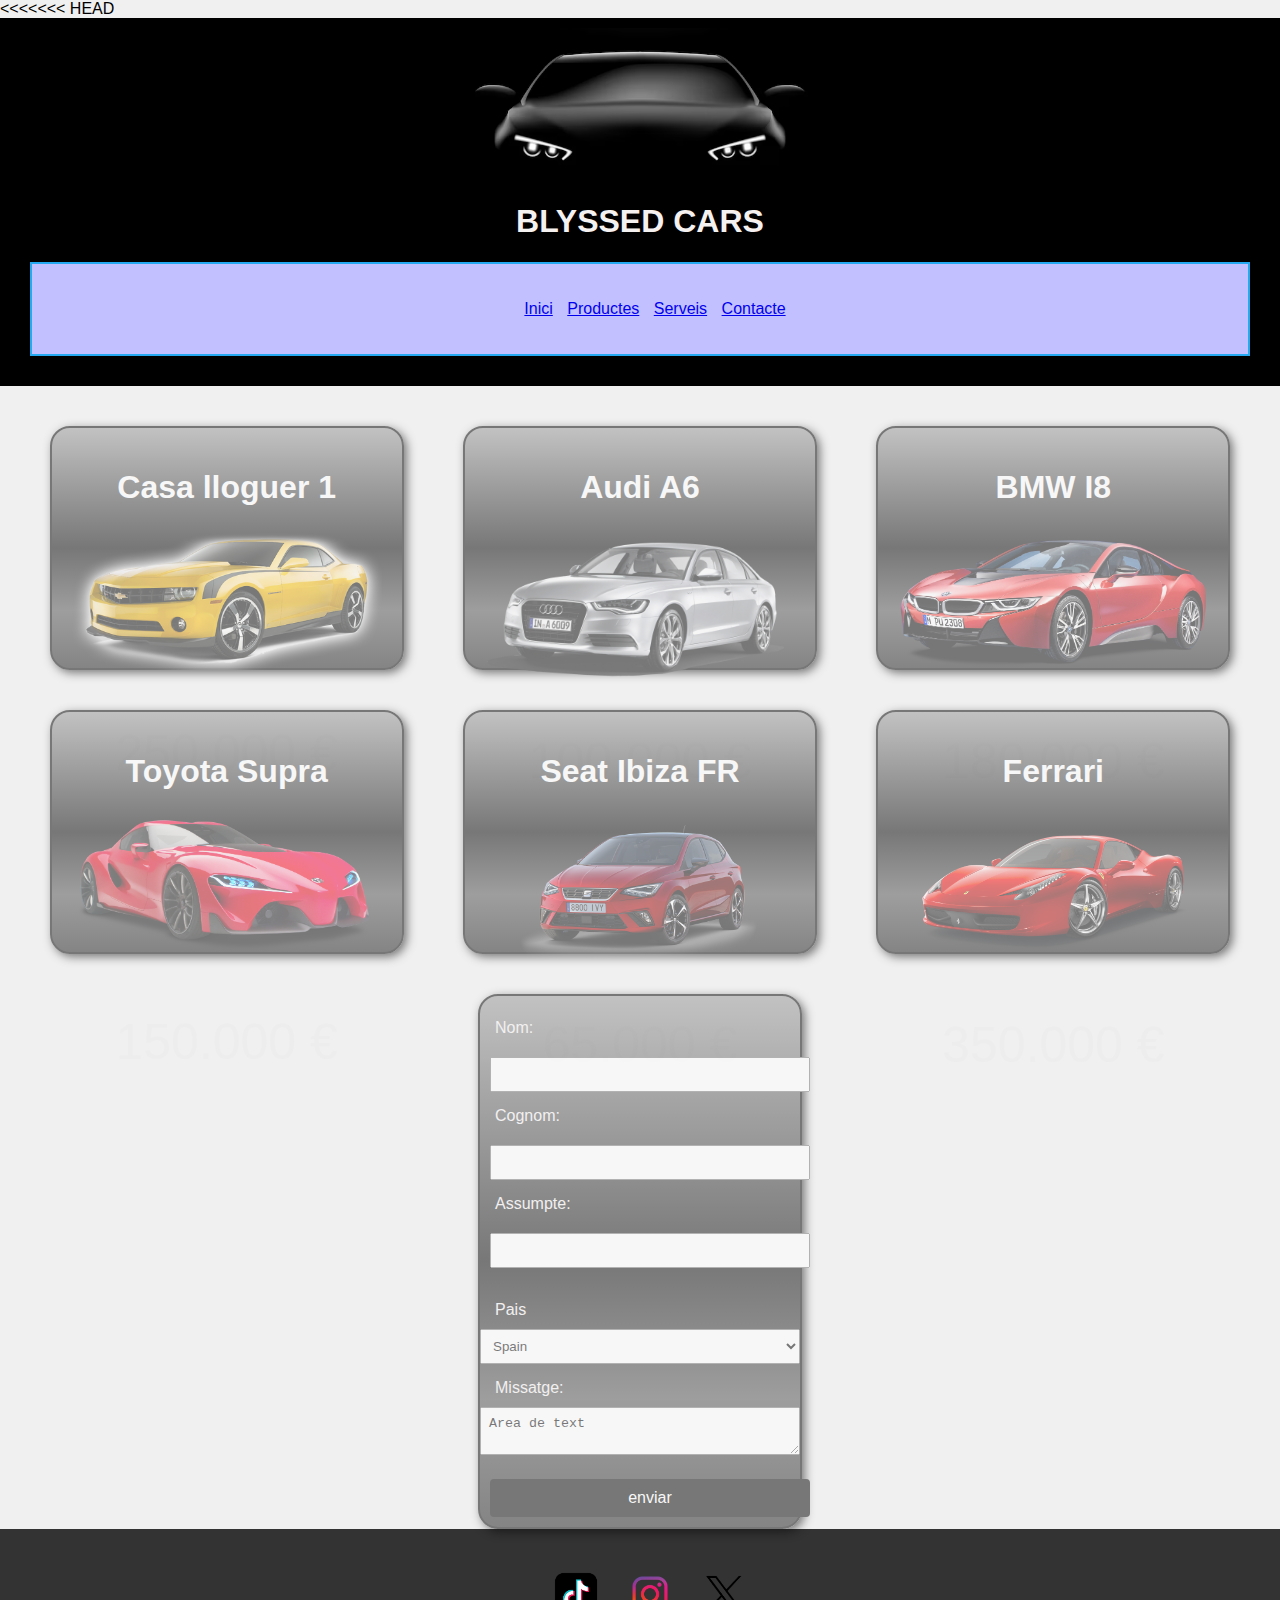
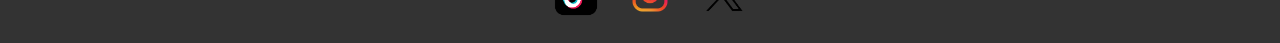
==== commit 48d7783c: "Update ex1.html" ====
--- a/exercicis/ex1.html
+++ b/exercicis/ex1.html
@@ -95,145 +95,5 @@
 
     </div>
     </footer>
-=======
-<html>
-<head>
-<title>Soy un pto pro</title>
-<meta charset="utf8">
-<link href="ex2.css" rel="stylesheet" type="text/css">
-</head>
-<body>
-<header>
-<h1 id="tit">Pagina de Tomaasss</h1>
-<h2>Carolina Herrera</h2>
-<!-- possem un id al menú per a poder aplicar css i posar
-el menú horitzontal-->
-<nav id="menu-principal">
-<li><a href="#">Inici</a></li>
-<li><a href="#">Productes</a></li>
-<li><a href="#">Serveis</a></li>
-<li><a href="#">Contacte</a></li>
-</nav>
-</header>
-<!-- Ara el contingut s'adapta al tamany de la pantalla !-->
-<section>
-<article class="casalloguer">
-<h1>Casa lloguer 1</h1>
-<a href="#">Ampliar informació</a>
-</article>
-<article class="casalloguer">
-<h1>Casa lloguer 2</h1>
-<a href="#">Ampliar informació</a>
-</article>
-<article class="casalloguer">
-<h1>Casa lloguer 3</h1>
-<a href="#">Ampliar informació</a>
-</article>
-<article class="casalloguer">
-<h1>Casa lloguer 4</h1>
-<a href="#">Ampliar informació</a>
-</article>
-<article class="casalloguer">
-<h1>Casa lloguer 5</h1>
-<a href="#">Ampliar informació</a>
-</article>
-<article class="casalloguer">
-<h1>Casa lloguer 6</h1>
-<a href="#">Ampliar informació</a>
-</article>
-</section> 
-<div class="casalloguer">
-    <video controls src="video.mp4"></video>  
-    <!DOCTYPE html>
-    <html lang="es">
-    <head>
-        <meta charset="UTF-8">
-        <meta name="viewport" content="width=device-width, initial-scale=1.0">
-        <link rel="stylesheet" href="estilos.css">
-        <title>Tu Título</title>
-    </head>
-    <body>
-    
-        <!DOCTYPE html>
-        <html lang="es">
-        <head>
-            <meta charset="UTF-8">
-            <meta name="viewport" content="width=device-width, initial-scale=1.0">
-            <link rel="stylesheet" href="estilos.css">
-            <title>Tu Título</title>
-        </head>
-        <body>
-        
-            <!DOCTYPE html>
-            <html lang="es">
-            <head>
-                <meta charset="UTF-8">
-                <meta name="viewport" content="width=device-width, initial-scale=1.0">
-                <link rel="stylesheet" href="estilos.css">
-                <title>Tu Título</title>
-            </head>
-            <body>
-            
-                <!DOCTYPE html>
-                <html lang="es">
-                <head>
-                    <meta charset="UTF-8">
-                    <meta name="viewport" content="width=device-width, initial-scale=1.0">
-                    <link rel="stylesheet" href="estilos.css">
-                    <title>Tu Título</title>
-                </head>
-                <body>
-                
-                <div class="contenedor-formulario">
-                    <form method="post" action="https://result.php">
-                        <label for="nombre">Nombre:</label>
-                        <br>
-                        <input type="text" id="nombre" name="nombre" required>
-                        <br>
-                
-                        <label for="apellido">Apellido:</label>
-                        <br>
-                        <input type="text" id="apellido" name="apellido" required>
-                        <br>
-                
-                        <label for="asunto">Asunto:</label>
-                        <br>
-                        <input type="text" id="asunto" name="asunto" required>
-                        <br>
-                
-                        <label for="pais">País:</label>
-                        <br>
-                        <input type="text" id="pais" name="pais" required>
-                        <br>
-                
-                        <label for="mensaje">Mensaje:</label>
-                        <br>
-                        <textarea id="mensaje" name="mensaje" rows="4" required placeholder="Escribe tu mensaje aquí..."></textarea>
-                        <br>
-                
-                        <input class="boton_enviar" type="submit" value="Enviar">
-                    </form>
-                </div>
-                
-                </body>
-                </html>
-                
-            
-            </body>
-            </html>
-            
-        
-        </body>
-        </html>
-        
-    </body>
-    </html>
-    
-
-
-<footer>
-&copy;2022 EL meu lloguer
-</footer>
->>>>>>> 02fdbe3e213aaf9f98952e7c9ff76eb77930aa02
 </body>
 </html>
